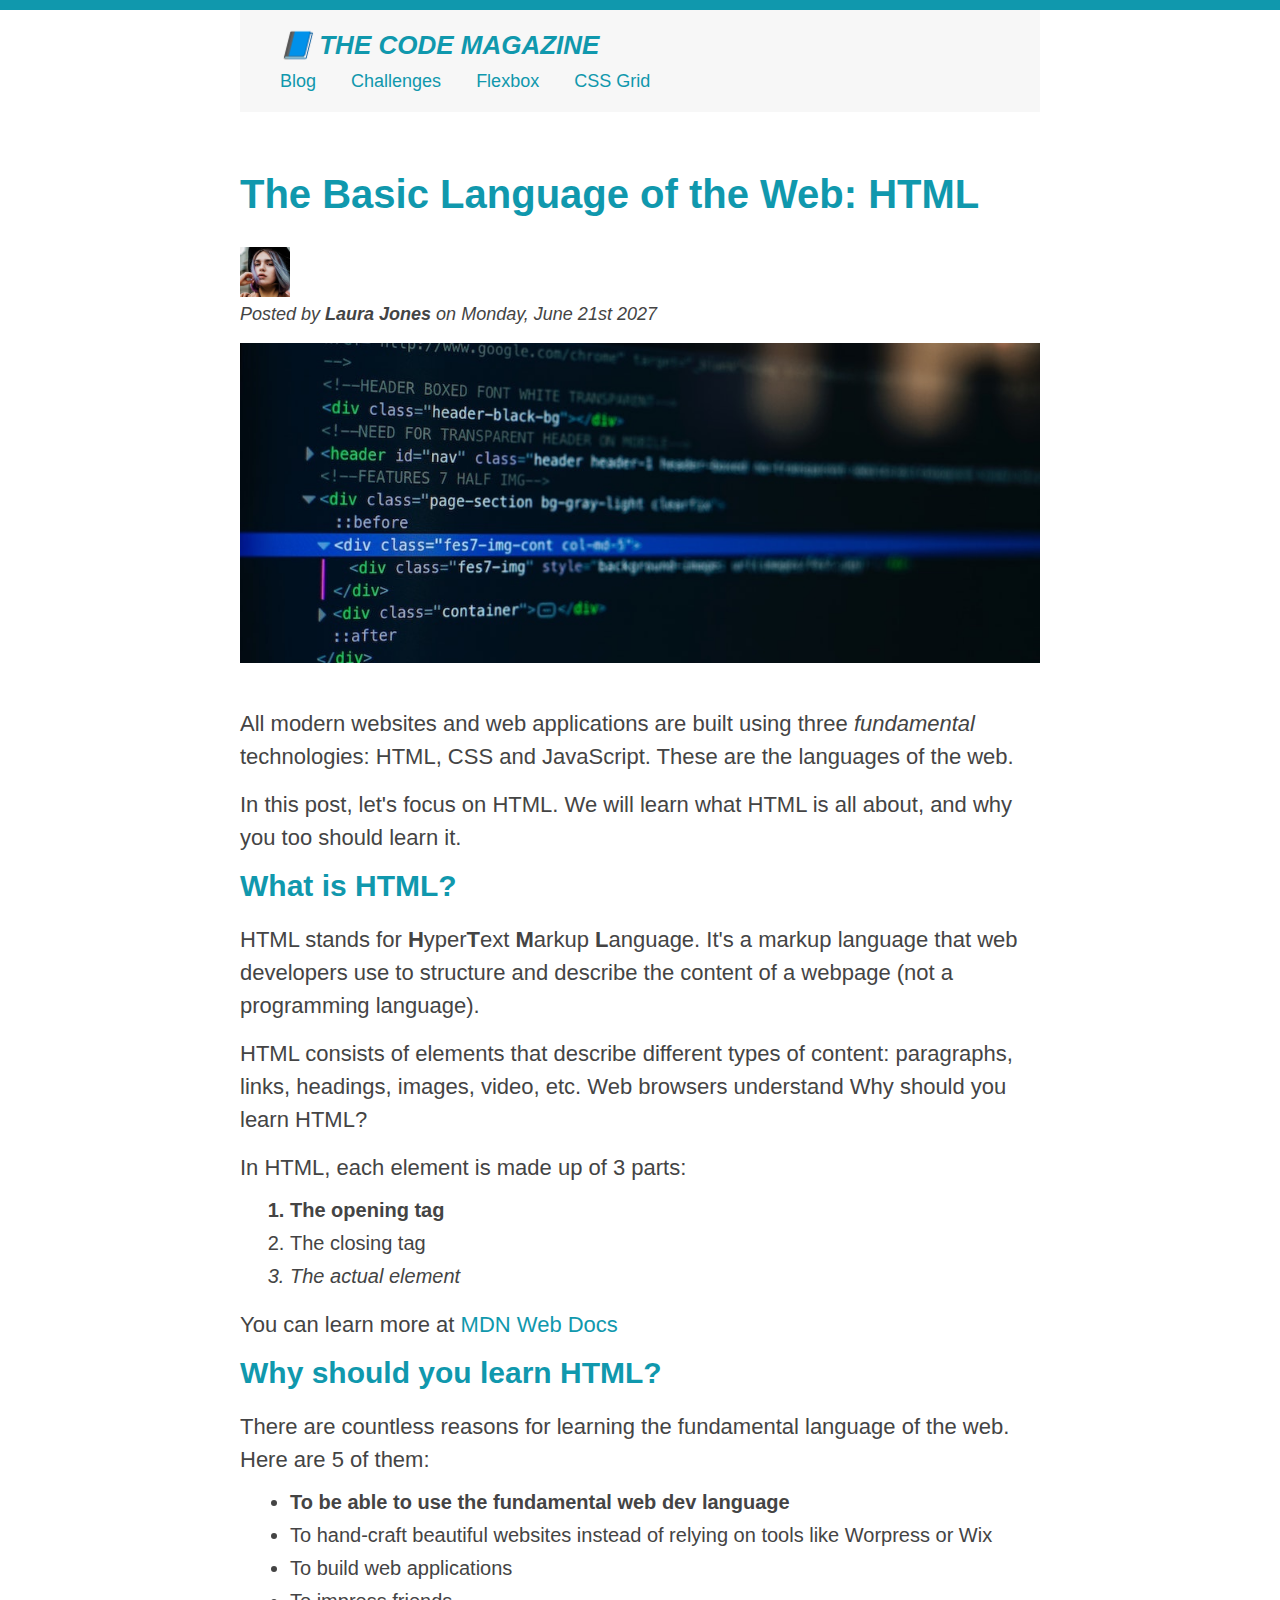
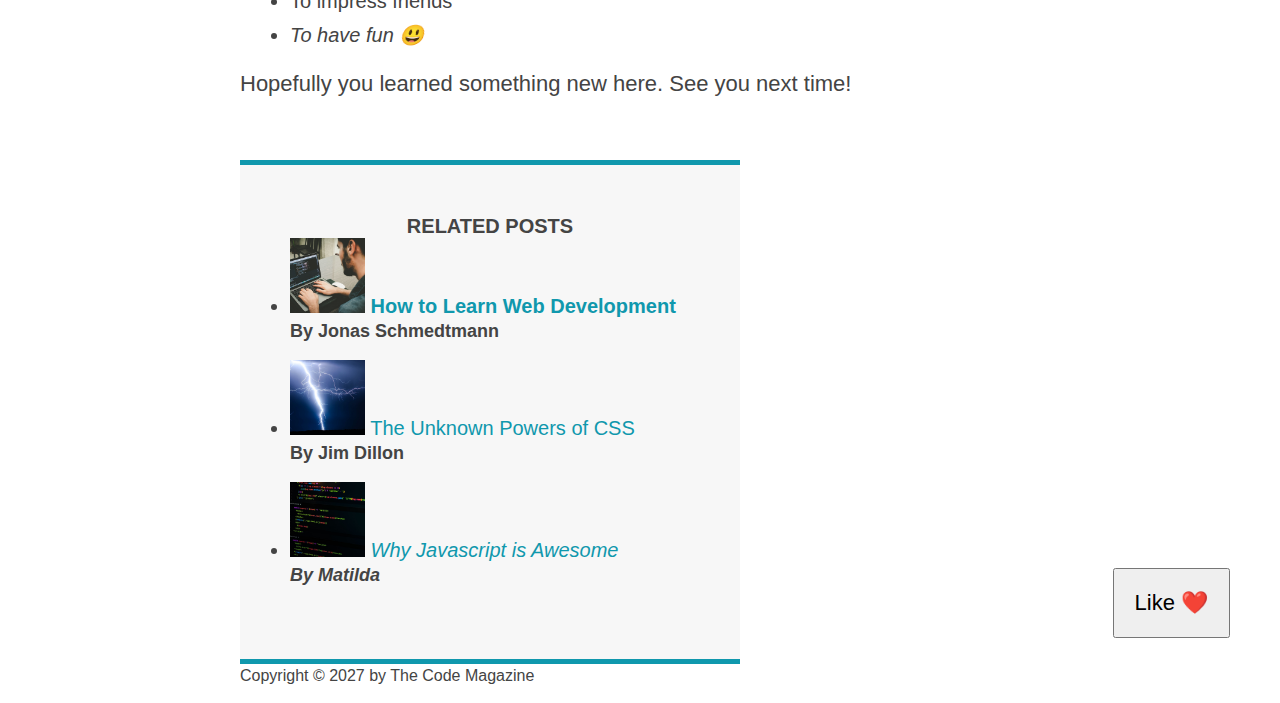
==== index.html @ e7bd944f "First Commit" ====
<!DOCTYPE html>
<html lang="en">
  <head>
    <meta charset="UTF-8" />
    <meta http-equiv="X-UA-Compatible" content="IE=edge" />
    <meta name="viewport" content="width=device-width, initial-scale=1.0" />
    <link rel="stylesheet" href="style.css" />
    <title>My First Webpage</title>
  </head>

  <body>
    <div class="container">
      <header class="main-header">
        <h1>📘 The Code Magazine</h1>

        <nav>
          <a href="blog.html">Blog</a>
          <a href="challenge2.html">Challenges</a>
          <a href="#">Flexbox</a>
          <a href="#">CSS Grid</a>
        </nav>
      </header>

      <article>
        <header class="post-header">
          <h2>The Basic Language of the Web: HTML</h2>

          <img
            src="/img/laura-jones.jpg"
            alt="Headshot of Laura Jones"
            width="50"
            height="50"
          />

          <p id="author">
            Posted by <strong>Laura Jones</strong> on Monday, June 21st 2027
          </p>

          <img
            src="/img/post-img.jpg"
            alt="HTML code on a screen"
            width="500"
            height="200"
            class="post-img"
          />
        </header>

        <p>
          All modern websites and web applications are built using three
          <em>fundamental</em>
          technologies: HTML, CSS and JavaScript. These are the languages of the
          web.
        </p>
        <p>
          In this post, let's focus on HTML. We will learn what HTML is all
          about, and why you too should learn it.
        </p>

        <h3>What is HTML?</h3>

        <p>
          HTML stands for <strong>H</strong>yper<strong>T</strong>ext
          <strong>M</strong>arkup <strong>L</strong>anguage. It's a markup
          language that web developers use to structure and describe the content
          of a webpage (not a programming language).
        </p>
        <p>
          HTML consists of elements that describe different types of content:
          paragraphs, links, headings, images, video, etc. Web browsers
          understand Why should you learn HTML?
        </p>
        <p>In HTML, each element is made up of 3 parts:</p>

        <ol>
          <li>The opening tag</li>
          <li>The closing tag</li>
          <li>The actual element</li>
        </ol>
        <p>
          You can learn more at
          <a
            href="https://developer.mozilla.org/en-US/docs/Web/HTML"
            target="_blank"
            >MDN Web Docs</a
          >
        </p>

        <h3>Why should you learn HTML?</h3>
        <p>
          There are countless reasons for learning the fundamental language of
          the web. Here are 5 of them:
        </p>

        <ul>
          <li>To be able to use the fundamental web dev language</li>
          <li>
            To hand-craft beautiful websites instead of relying on tools like
            Worpress or Wix
          </li>
          <li>To build web applications</li>
          <li>To impress friends</li>
          <li>To have fun 😃</li>
        </ul>
        <p>Hopefully you learned something new here. See you next time!</p>
      </article>

      <aside>
        <h4>Related posts</h4>

        <ul class="related">
          <li>
            <img
              src="img/related-1.jpg"
              alt="A person using a laptop"
              width="75"
              height="75"
            />
            <a href="#">How to Learn Web Development</a>
            <p class="related-author">By Jonas Schmedtmann</p>
          </li>

          <li>
            <img
              src="img/related-2.jpg"
              alt="A picture of thunderstorm"
              width="75"
              height="75"
            />
            <a href="#">The Unknown Powers of CSS</a>
            <p class="related-author">By Jim Dillon</p>
          </li>

          <li>
            <img
              src="img/related-3.jpg"
              alt="A desktop display"
              width="75"
              height="75"
            />
            <a href="#">Why Javascript is Awesome</a>
            <p class="related-author">By Matilda</p>
          </li>
        </ul>
      </aside>
      <footer>
        <p id="copyright">Copyright &copy; 2027 by The Code Magazine</p>
      </footer>
    </div>

    <button>Like ❤️</button>
  </body>
</html>
---- style.css ----
* {
  margin: 0;
  padding: 0;
}

body {
  color: #444;
  font-family: sans-serif;

  border-top: 10px solid #1098ad;
  position: relative;
}

.container {
  width: 800px;
  margin: 0 auto;
}

.main-header {
  background-color: #f7f7f7;
  padding: 20px 40px;
  margin-bottom: 60px;
  /* height: 80px; */
}

nav {
  font-size: 18px;
}

.post-header {
  margin-bottom: 40px;
}

article {
  margin-bottom: 60px;
}

aside {
  background-color: #f7f7f7;
  border-top: 5px solid #1098ad;
  border-bottom: 5px solid #1098ad;
  padding: 50px 0;
  width: 500px;
}

h1,
h2,
h3 {
  color: #1098ad;
}

h1 {
  font-size: 26px;
  text-transform: uppercase;
  font-style: italic;
}

h2 {
  font-size: 40px;
  margin-bottom: 30px;
}

h3 {
  font-size: 30px;
  margin-bottom: 20px;
}

h4 {
  font-size: 20px;
  text-transform: uppercase;
  text-align: center;
}

p {
  font-size: 22px;
  line-height: 1.5;
  margin-bottom: 15px;
}

ul,
ol {
  margin-left: 50px;
  margin-bottom: 20px;
}

li {
  font-size: 20px;
  margin-bottom: 10px;
}

li:last-child {
  margin-bottom: 0;
}

#author {
  font-style: italic;
  font-size: 18px;
}

#copyright {
  font-size: 16px;
}

.related-author {
  font-size: 18px;
  font-weight: bold;
}

li:first-child {
  font-weight: bold;
}

li:last-child {
  font-style: italic;
}

/* styling links */
a:link {
  color: #1098ad;
  text-decoration: none;
}

a:visited {
  color: #1098ad;
}

a:hover {
  color: orangered;
  font-weight: bold;
  text-decoration: underline;
}

a:active {
  background-color: black;
  font-style: italic;
}
/* LVHA */

.post-img {
  width: 100%;
  height: auto;
}

nav a:link {
  margin-right: 30px;
  margin-top: 10px;
  display: inline-block;
}

nav a:link:last-child {
  margin-right: 0;
}

button {
  font-size: 22px;
  padding: 20px;
  cursor: pointer;

  position: absolute;
  bottom: 50px;
  right: 50px;
}
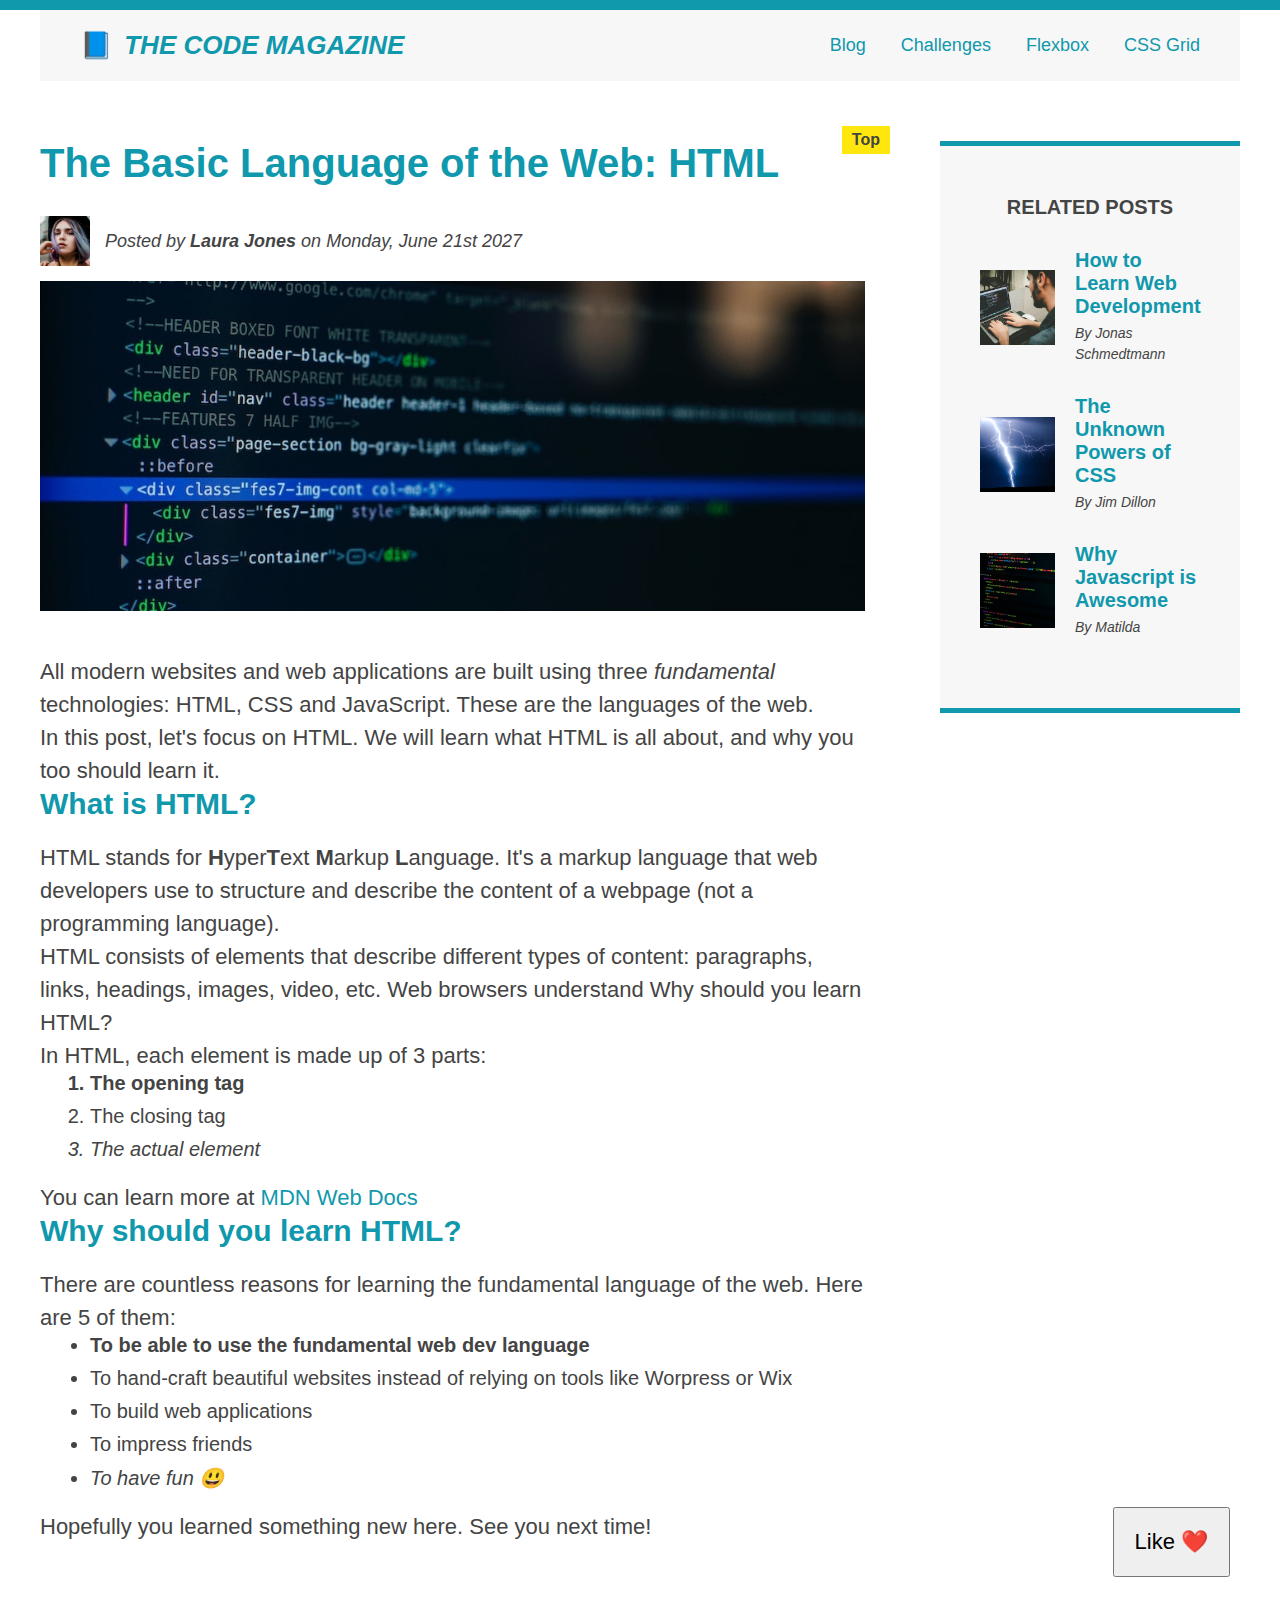
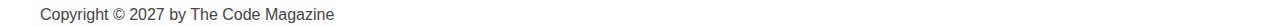
==== commit 53ba90ee: "added grid to the project" ====
--- a/index.html
+++ b/index.html
@@ -10,31 +10,36 @@
 
   <body>
     <div class="container">
-      <header class="main-header">
+      <header class="main-header clearfix">
         <h1>📘 The Code Magazine</h1>
 
         <nav>
           <a href="blog.html">Blog</a>
           <a href="challenge2.html">Challenges</a>
-          <a href="#">Flexbox</a>
-          <a href="#">CSS Grid</a>
+          <a href="flexbox.html">Flexbox</a>
+          <a href="css-grid.html">CSS Grid</a>
         </nav>
       </header>
 
+      <!-- ONLY NECESSARY FOR FLEXBOX -->
+      <!-- <div class="row"> -->
       <article>
         <header class="post-header">
           <h2>The Basic Language of the Web: HTML</h2>
 
-          <img
-            src="/img/laura-jones.jpg"
-            alt="Headshot of Laura Jones"
-            width="50"
-            height="50"
-          />
+          <div class="author-box">
+            <img
+              src="/img/laura-jones.jpg"
+              alt="Headshot of Laura Jones"
+              width="50"
+              height="50"
+              class="author-img"
+            />
 
-          <p id="author">
-            Posted by <strong>Laura Jones</strong> on Monday, June 21st 2027
-          </p>
+            <p id="author" class="author">
+              Posted by <strong>Laura Jones</strong> on Monday, June 21st 2027
+            </p>
+          </div>
 
           <img
             src="/img/post-img.jpg"
@@ -108,45 +113,51 @@
         <h4>Related posts</h4>
 
         <ul class="related">
-          <li>
+          <li class="related-post">
             <img
               src="img/related-1.jpg"
               alt="A person using a laptop"
               width="75"
               height="75"
             />
-            <a href="#">How to Learn Web Development</a>
-            <p class="related-author">By Jonas Schmedtmann</p>
+            <div>
+              <a href="#" class="related-link">How to Learn Web Development</a>
+              <p class="related-author">By Jonas Schmedtmann</p>
+            </div>
           </li>
 
-          <li>
+          <li class="related-post">
             <img
               src="img/related-2.jpg"
               alt="A picture of thunderstorm"
               width="75"
               height="75"
             />
-            <a href="#">The Unknown Powers of CSS</a>
-            <p class="related-author">By Jim Dillon</p>
+            <div>
+              <a href="#" class="related-link">The Unknown Powers of CSS</a>
+              <p class="related-author">By Jim Dillon</p>
+            </div>
           </li>
 
-          <li>
+          <li class="related-post">
             <img
               src="img/related-3.jpg"
               alt="A desktop display"
               width="75"
               height="75"
             />
-            <a href="#">Why Javascript is Awesome</a>
-            <p class="related-author">By Matilda</p>
+            <div>
+              <a href="#" class="related-link">Why Javascript is Awesome</a>
+              <p class="related-author">By Matilda</p>
+            </div>
           </li>
         </ul>
       </aside>
+      <!-- </div> -->
       <footer>
         <p id="copyright">Copyright &copy; 2027 by The Code Magazine</p>
       </footer>
     </div>
-
     <button>Like ❤️</button>
   </body>
 </html>
--- a/style.css
+++ b/style.css
@@ -1,6 +1,7 @@
 * {
   margin: 0;
   padding: 0;
+  box-sizing: border-box;
 }
 
 body {
@@ -12,14 +13,14 @@
 }
 
 .container {
-  width: 800px;
+  width: 1200px;
   margin: 0 auto;
 }
 
 .main-header {
   background-color: #f7f7f7;
   padding: 20px 40px;
-  margin-bottom: 60px;
+  /* margin-bottom: 60px; */
   /* height: 80px; */
 }
 
@@ -31,16 +32,15 @@
   margin-bottom: 40px;
 }
 
-article {
+/* article {
   margin-bottom: 60px;
-}
+} */
 
 aside {
   background-color: #f7f7f7;
   border-top: 5px solid #1098ad;
   border-bottom: 5px solid #1098ad;
-  padding: 50px 0;
-  width: 500px;
+  padding: 50px 40px;
 }
 
 h1,
@@ -69,12 +69,13 @@
   font-size: 20px;
   text-transform: uppercase;
   text-align: center;
+  margin-bottom: 30px;
 }
 
 p {
   font-size: 22px;
   line-height: 1.5;
-  margin-bottom: 15px;
+  /* margin-bottom: 15px; */
 }
 
 ul,
@@ -106,6 +107,11 @@
   font-weight: bold;
 }
 
+.related {
+  list-style: none;
+  margin-left: 0;
+}
+
 li:first-child {
   font-weight: bold;
 }
@@ -143,7 +149,6 @@
 
 nav a:link {
   margin-right: 30px;
-  margin-top: 10px;
   display: inline-block;
 }
 
@@ -160,3 +165,150 @@
   bottom: 50px;
   right: 50px;
 }
+
+h1::first-letter {
+  font-style: normal;
+  margin-right: 5px;
+}
+
+h2 {
+  position: relative;
+}
+
+/* p::first-line {
+  color: red;
+} */
+
+h2::after {
+  content: "Top";
+  background-color: #ffe70e;
+  color: #444;
+  font-size: 16px;
+  font-weight: bold;
+  display: inline-block;
+  padding: 5px 10px;
+  position: absolute;
+  top: -15px;
+  right: -25px;
+}
+
+/* FLOATS */
+/* .author-img {
+  float: left;
+  margin-bottom: 20px;
+}
+
+.author {
+  float: left;
+  margin-top: 10px;
+  margin-left: 20px;
+}
+
+h1 {
+  float: left;
+}
+
+nav {
+  float: right;
+}
+
+.clearfix::after {
+  clear: both;
+  content: "";
+  display: block;
+}
+
+article {
+  width: 825px;
+  float: left;
+}
+
+aside {
+  width: 300px;
+  float: right;
+}
+
+footer {
+  clear: both;
+} */
+
+/* FLEXBOX */
+.main-header {
+  display: flex;
+  align-items: center;
+  justify-content: space-between;
+}
+
+.author-box {
+  display: flex;
+  align-items: center;
+  margin-bottom: 15px;
+}
+
+.author {
+  margin-bottom: 0;
+  margin-left: 15px;
+}
+
+.related-post {
+  display: flex;
+  align-items: center;
+  gap: 20px;
+  margin-bottom: 30px;
+}
+
+.related-link:link {
+  font-style: 17px;
+  font-weight: bold;
+  font-style: normal;
+  margin-bottom: 5px;
+  display: block;
+}
+
+.related-author {
+  margin-bottom: 0;
+  font-size: 14px;
+  font-weight: normal;
+  font-style: italic;
+}
+
+/* FLEXBOX LAYOUTS */
+/* .row {
+  display: flex;
+  align-items: flex-start;
+  gap: 75px;
+  margin-bottom: 60px;
+}
+
+article {
+  flex: 1;
+  margin-bottom: 0;
+}
+
+aside {
+  flex: 0 0 300px;
+} */
+
+/* CSS GRID LAYOUT */
+.container {
+  display: grid;
+  grid-template-columns: 1fr 300px;
+  column-gap: 75px;
+  row-gap: 60px;
+  align-items: start;
+}
+
+.main-header {
+  /* grid-column: 1 / span 2;   This also works */
+  grid-column: 1 / -1;
+}
+
+/* article {
+}
+
+aside {
+} */
+
+footer {
+  grid-column: 1 / -1;
+}
